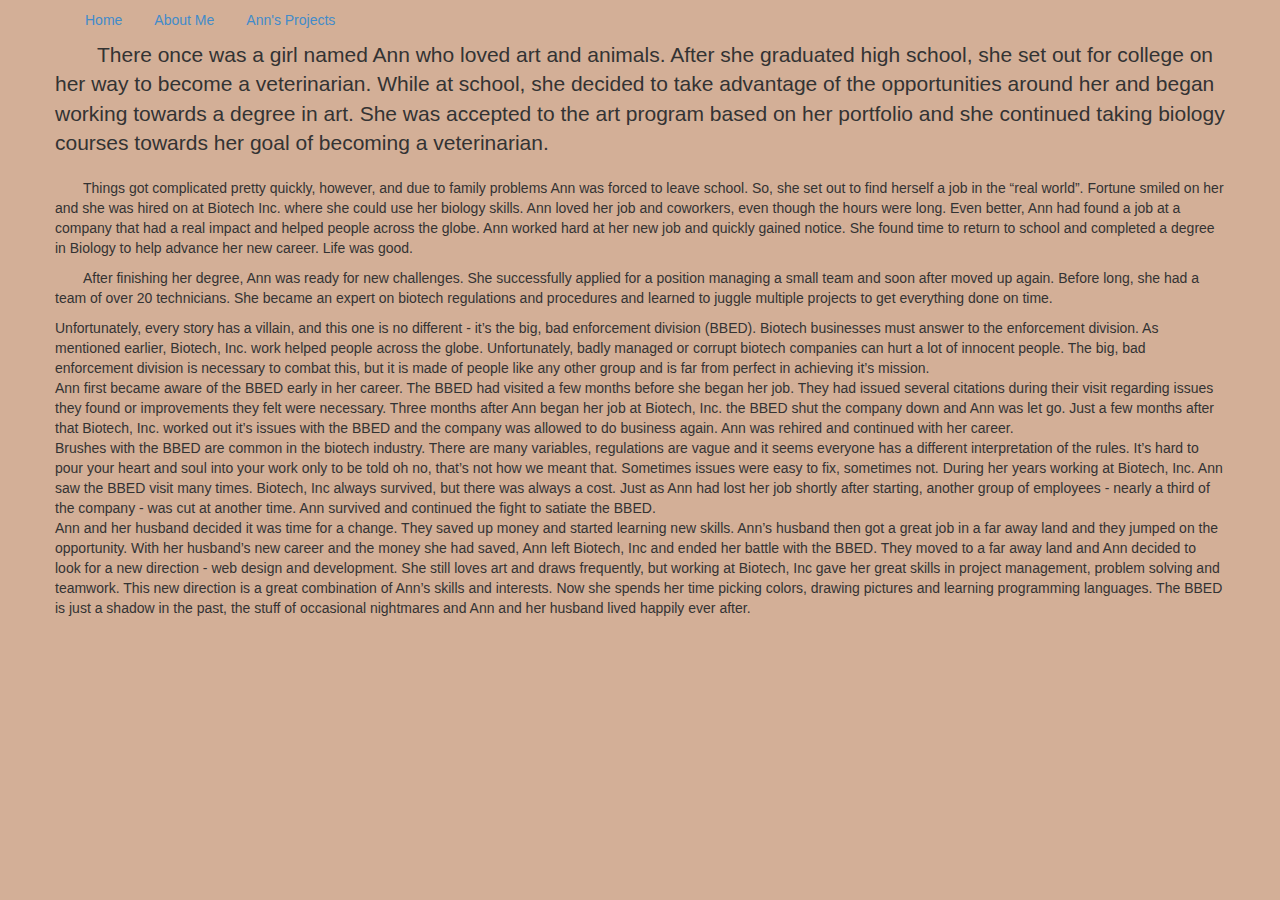
==== aboutme.html @ ac1ff245 "Added Files" ====
<!DOCTYPE html>
<html lang="en">
  <head>
    <meta charset="utf-8">
    <meta http-equiv="X-UA-Compatible" content="IE=edge">
    <meta name="viewport" content="width=device-width, initial-scale=1">
    <title>Ann's Page</title>

    <!-- Bootstrap -->
    <link href="css/bootstrap.min.css" rel="stylesheet">
    <link href="css/bootstrap-theme.min.css" rel="stylesheet">
    <link href="css/style.css" rel="stylesheet">

    <!-- HTML5 Shim and Respond.js IE8 support of HTML5 elements and media queries -->
    <!-- WARNING: Respond.js doesn't work if you view the page via file:// -->
    <!--[if lt IE 9]>
      <script src="https://oss.maxcdn.com/html5shiv/3.7.2/html5shiv.min.js"></script>
      <script src="https://oss.maxcdn.com/respond/1.4.2/respond.min.js"></script>
    <![endif]-->
  </head>
  <body>
    <!-- begin nav-pills container -->
    <div class="container">
      <ul class="nav nav-pills">
        <li><a href="index.html">Home</a></li>
        <li><a href="aboutme.html">About Me</a></li>
        <li><a href="projects.html">Ann's Projects</a></li>
      </ul>
    </div>
    <!-- end nav-pills container -->
    <!-- begin content container -->
    <div class="container anns-box">
      <div class="row">
        <p class="lead">
          There once was a girl named Ann who loved art and animals.  After she graduated high school, she set out for college on her way to become a veterinarian.  While at school, she decided to take advantage of the opportunities around her and began working towards a degree in art. She was accepted to the art program based on her portfolio and she continued taking biology courses towards her goal of becoming a veterinarian.
        </p>
        <p>
          Things got complicated pretty quickly, however, and due to family problems Ann was forced to leave school.  So, she set out to find herself a job in the “real world”.  Fortune smiled on her and she was hired on at Biotech Inc. where she could use her biology skills.  Ann loved her job and coworkers, even though the hours were long.  Even better, Ann had found a job at a company that had a real impact and helped people across the globe.  Ann worked hard at her new job and quickly gained notice.  She found time to return to school and completed a degree in Biology to help advance her new career.  Life was good.
        </p>
        <p>
          After finishing her degree, Ann was ready for new challenges. She successfully applied for a position managing a small team and soon after moved up again.  Before long, she had a team of over 20 technicians.  She became an expert on biotech regulations and procedures and learned to juggle multiple projects to get everything done on time.
        </p>

Unfortunately, every story has a villain, and this one is no different - it’s the big, bad enforcement division (BBED).  Biotech businesses must answer to the enforcement division.  As mentioned earlier, Biotech, Inc. work helped people across the globe.  Unfortunately, badly managed or corrupt biotech companies can hurt a lot of innocent people.  The big, bad enforcement division is necessary to combat this, but it is made of people like any other group and is far from perfect in achieving it’s mission.<br>

Ann first became aware of the BBED early in her career.  The BBED had visited a few months before she began her job.  They had issued several citations during their visit regarding issues they found or improvements they felt were necessary.  Three months after Ann began her job at Biotech, Inc. the BBED shut the company down and Ann was let go.  Just a few months after that Biotech, Inc. worked out it’s issues with the BBED and the company was allowed to do business again.  Ann was rehired and continued with her career.<br>

Brushes with the BBED are common in the biotech industry.  There are many variables, regulations are vague and it seems everyone has a different interpretation of the rules.  It’s hard to pour your heart and soul into your work only to be told oh no, that’s not how we meant that.  Sometimes issues were easy to fix, sometimes not.  During her years working at Biotech, Inc. Ann saw the BBED visit many times.  Biotech, Inc always survived, but there was always a cost.  Just as Ann had lost her job shortly after starting, another group of employees - nearly a third of the company - was cut at another time.  Ann survived and continued the fight to satiate the BBED.<br>

Ann and her husband decided it was time for a change.  They saved up money and started learning new skills.  Ann’s husband then got a great job in a far away land and they jumped on the opportunity.  With her husband’s new career and the money she had saved, Ann left Biotech, Inc and ended her battle with the BBED.  They moved to a far away land and Ann decided to look for a new direction - web design and development.  She still loves art and draws frequently, but working at Biotech, Inc gave her great skills in project management, problem solving and teamwork.  This new direction is a great combination of Ann’s skills and interests.  Now she spends her time picking colors, drawing pictures and learning programming languages.  The BBED is just a shadow in the past, the stuff of occasional nightmares and Ann and her husband lived happily ever after.
</p>
      </div>
    </div>
    <!-- end content container -->
    <!-- jQuery (necessary for Bootstrap's JavaScript plugins) -->
    <script src="https://ajax.googleapis.com/ajax/libs/jquery/1.11.1/jquery.min.js"></script>
    <!-- Include all compiled plugins (below), or include individual files as needed -->
    <script src="js/bootstrap.min.js"></script>
    <script src="js/plugins.js"></script>
  </body>
</html>
---- css/style.css ----
/*Main color: #97D4AF*/
/*Overall background color and fonts*/
body {
	background-color: #D3AF97;
	font-family: verdana, arial, helvetica, sans-serif;
	margin: auto;
}
header {
	height: 2em;
	font-size: 5em;
	color: #FE73FE;
	text-align: center;
}
p {
	text-indent: 2em;
}
#content {
	margin-left: 5em;
	margin-right: 5em;
	clear: both;
}
/*Formatting for photobox and images*/
.photobox {
	text-align: center;
}
.photobox p {
	display: inline-block;
	color: white;
	text-align: center;
	font-size: 8pt; 
	font-style: italic; 
	background-color: #6F482E; 
	margin: 10px 0px 10px 10px; 
	border: solid black; 
	border-width: 1px 4px 4px 1px; 
	padding: 10px;
}
.photo {
	display: block;
}
#content img {
	border: 1px solid gray;
}
#inlinePhoto {
	float: right;
	margin: 0.5em 0em 0.5em 0.5em;
}
/*Menu items*/
#menu {
	overflow: auto;
}
#menu ul {
	list-style: none;
	padding: 0;
	margin: 0;
	text-align: center;
}
#menu li {
	background: -webkit-linear-gradient(#97D4AF, #DFF1E6 25%, #4EB677);
  	background: -o-linear-gradient(#97D4AF, #DFF1E6 25%, #4EB677);
  	background: -moz-linear-gradient(#97D4AF, #DFF1E6 25%, #4EB677);
  	background: linear-gradient(#97D4AF, #DFF1E6 25%, #4EB677);
	color: black;
	display: inline;
	float: left;
	width: 20%;
	margin-bottom: .5em;
}
#menu a {
	text-decoration: none;
	color: black;
	display: block;
	padding-top: 0.5em;
	padding-bottom: 0.5em;
}
#menu a:hover {
	background: -webkit-linear-gradient(#97D4AF, #DFF1E6 75%, #4EB677);
  	background: -o-linear-gradient(#97D4AF, #DFF1E6 75%, #4EB677);
  	background: -moz-linear-gradient(#97D4AF, #DFF1E6 75%, #4EB677);
  	background: linear-gradient(#97D4AF, #DFF1E6 75%, #4EB677);
  	border-left: 1px solid gray;
  	border-right: 1px solid gray;
  	color: #AF97D3;
}
/*Flipping list*/
.flipList {
	width: 15em;
	background-color: #97D4AF;
}
.flip li {
	list-style: none;
}
.flip a {
	text-decoration: none;
	color: black;
	display: block;
	padding-top: 0.5em;
	padding-bottom: 0.5em;
}
.flipList:hover {
	cursor: pointer;
}
/*Flipping squares*/
.square {
	background-color: white;
	border: 1px solid black;
	width: 55px;
	height: 55px;
	float: left;
	margin: 1px;
}
#squareWrapper {
	width: 590px;
	border: 1em ridge gray;
	display: inline-block;
}
.square2 {
	background-color: white;
	border: 1px solid black;
	width: 55px;
	height: 55px;
	float: left;
	margin: 1px;
}
#squareWrapper2 {
	width: 156px;
	border: 1em ridge gray;
	display: inline-block;
}
.square3 {
	float: left;
}
/*Definition List*/
#defList {
	width: 900px;
	margin: auto;
	text-align: center;
	margin-top: 2em;
	margin-bottom: 2em;
	clear: both;
}
dt {
	cursor: pointer;
	background: #AF97D3;
	border-top: 1px solid #E6DEF1;
	border-bottom: 1px solid #774FB4;
}
dt:first-child { 
	border-top: none;
}
dt:nth-last-child(2) {
	border-bottom: none;
}
dd {
	background: #E6DEF1;
	margin: 0;
}
.hide {
	display: none;
}
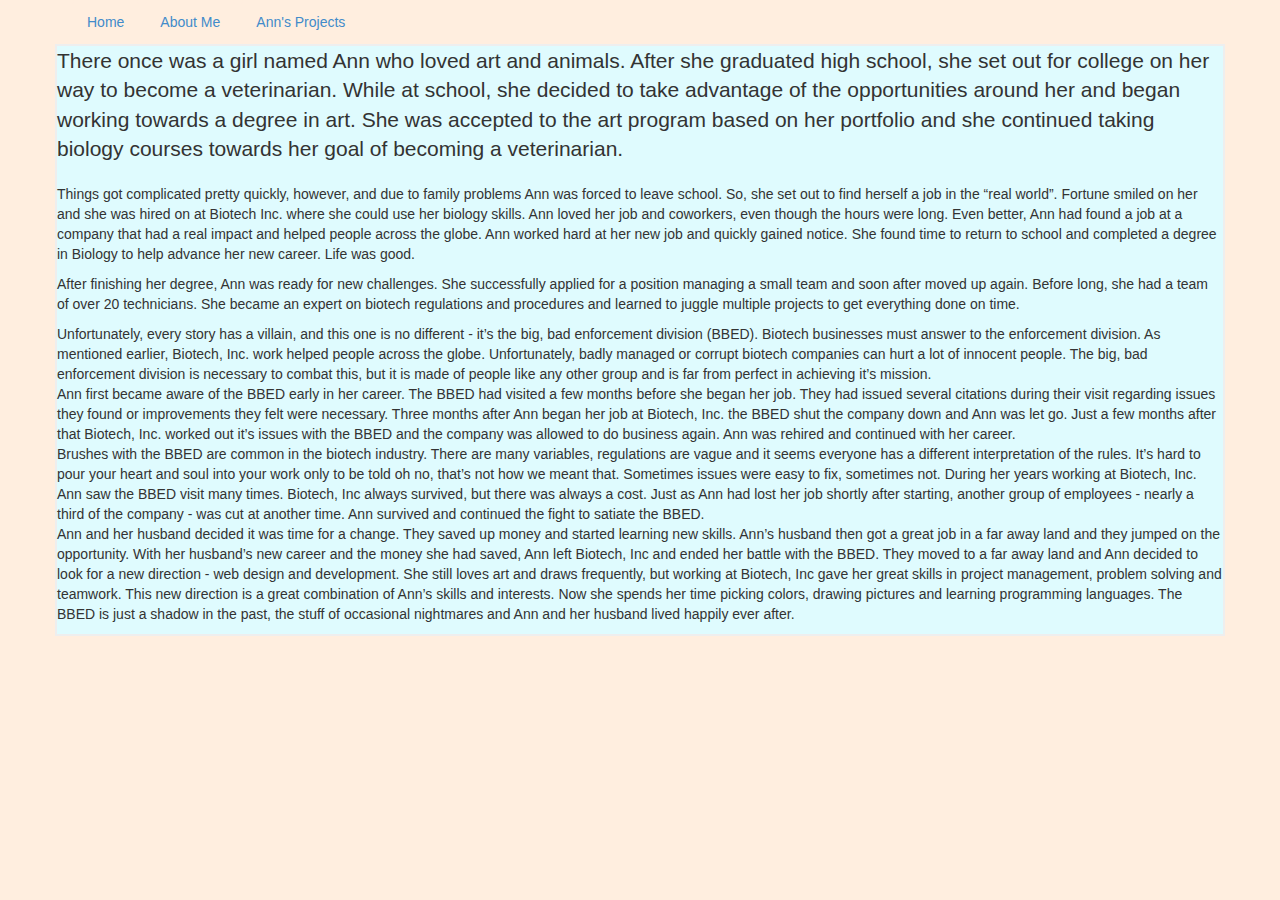
==== commit 5743d9ca: "Fun with parallax!" ====
--- a/aboutme.html
+++ b/aboutme.html
@@ -32,7 +32,7 @@
     <div class="container anns-box">
       <div class="row">
         <p class="lead">
-          There once was a girl named Ann who loved art and animals.  After she graduated high school, she set out for college on her way to become a veterinarian.  While at school, she decided to take advantage of the opportunities around her and began working towards a degree in art. She was accepted to the art program based on her portfolio and she continued taking biology courses towards her goal of becoming a veterinarian.
+          <span class="annintro">There once was a girl named Ann who loved art and animals.  After she graduated high school, she set out for college on her way to become a veterinarian.</span>  While at school, she decided to take advantage of the opportunities around her and began working towards a degree in art. She was accepted to the art program based on her portfolio and she continued taking biology courses towards her goal of becoming a veterinarian.
         </p>
         <p>
           Things got complicated pretty quickly, however, and due to family problems Ann was forced to leave school.  So, she set out to find herself a job in the “real world”.  Fortune smiled on her and she was hired on at Biotech Inc. where she could use her biology skills.  Ann loved her job and coworkers, even though the hours were long.  Even better, Ann had found a job at a company that had a real impact and helped people across the globe.  Ann worked hard at her new job and quickly gained notice.  She found time to return to school and completed a degree in Biology to help advance her new career.  Life was good.
--- a/css/style.css
+++ b/css/style.css
@@ -1,163 +1,185 @@
-/*Main color: #97D4AF*/
-/*Overall background color and fonts*/
 body {
-	background-color: #D3AF97;
-	font-family: verdana, arial, helvetica, sans-serif;
-	margin: auto;
+	background: #FFEEDF;
+	
 }
-header {
-	height: 2em;
-	font-size: 5em;
-	color: #FE73FE;
-	text-align: center;
+
+.img-bordered {
+	border: solid #eeeeee 2px;
 }
-p {
-	text-indent: 2em;
+
+.jumbotron {
+	background: #DFFBFE;
+	border: solid #eeeeee 2px;
 }
-#content {
-	margin-left: 5em;
-	margin-right: 5em;
-	clear: both;
+/*Styling for nav pills*/
+.nav-pills > li > a:hover {
+	background: #DFFBFE;
+	border: solid #eeeeee 2px;
 }
-/*Formatting for photobox and images*/
-.photobox {
-	text-align: center;
+.nav-pills > li > a {
+	background: #FFEEDF;
+	border: solid #FFEEDF 2px;
 }
-.photobox p {
-	display: inline-block;
-	color: white;
-	text-align: center;
-	font-size: 8pt; 
-	font-style: italic; 
-	background-color: #6F482E; 
-	margin: 10px 0px 10px 10px; 
-	border: solid black; 
-	border-width: 1px 4px 4px 1px; 
-	padding: 10px;
+
+/*add border and background to columns on front page*/
+.anns-box {
+	background: #DFFBFE;
+	border: solid #eeeeee 2px;
 }
-.photo {
-	display: block;
+
+/*Styling for columns of same height*/
+.container-xs-height {
+	display: table;
+	padding-left: 0px;
+	padding-right: 0px;
 }
-#content img {
-	border: 1px solid gray;
+.row-xs-height {
+	display: table-row;
 }
-#inlinePhoto {
-	float: right;
-	margin: 0.5em 0em 0.5em 0.5em;
+.col-xs-height {
+	display: table-cell;
+	float: none;
 }
-/*Menu items*/
-#menu {
-	overflow: auto;
+
+/*styling for animated boxes*/
+.anns-wrapper {
+	padding: 3px;
 }
-#menu ul {
-	list-style: none;
-	padding: 0;
-	margin: 0;
-	text-align: center;
-}
-#menu li {
-	background: -webkit-linear-gradient(#97D4AF, #DFF1E6 25%, #4EB677);
-  	background: -o-linear-gradient(#97D4AF, #DFF1E6 25%, #4EB677);
-  	background: -moz-linear-gradient(#97D4AF, #DFF1E6 25%, #4EB677);
-  	background: linear-gradient(#97D4AF, #DFF1E6 25%, #4EB677);
-	color: black;
-	display: inline;
-	float: left;
-	width: 20%;
-	margin-bottom: .5em;
-}
-#menu a {
-	text-decoration: none;
-	color: black;
-	display: block;
-	padding-top: 0.5em;
-	padding-bottom: 0.5em;
-}
-#menu a:hover {
-	background: -webkit-linear-gradient(#97D4AF, #DFF1E6 75%, #4EB677);
-  	background: -o-linear-gradient(#97D4AF, #DFF1E6 75%, #4EB677);
-  	background: -moz-linear-gradient(#97D4AF, #DFF1E6 75%, #4EB677);
-  	background: linear-gradient(#97D4AF, #DFF1E6 75%, #4EB677);
-  	border-left: 1px solid gray;
-  	border-right: 1px solid gray;
-  	color: #AF97D3;
-}
-/*Flipping list*/
-.flipList {
-	width: 15em;
-	background-color: #97D4AF;
-}
-.flip li {
-	list-style: none;
-}
-.flip a {
-	text-decoration: none;
-	color: black;
-	display: block;
-	padding-top: 0.5em;
-	padding-bottom: 0.5em;
-}
-.flipList:hover {
-	cursor: pointer;
-}
-/*Flipping squares*/
-.square {
-	background-color: white;
-	border: 1px solid black;
-	width: 55px;
-	height: 55px;
-	float: left;
-	margin: 1px;
-}
-#squareWrapper {
-	width: 590px;
-	border: 1em ridge gray;
-	display: inline-block;
-}
-.square2 {
-	background-color: white;
-	border: 1px solid black;
-	width: 55px;
-	height: 55px;
-	float: left;
-	margin: 1px;
-}
-#squareWrapper2 {
-	width: 156px;
-	border: 1em ridge gray;
-	display: inline-block;
-}
-.square3 {
-	float: left;
-}
-/*Definition List*/
-#defList {
-	width: 900px;
-	margin: auto;
-	text-align: center;
-	margin-top: 2em;
-	margin-bottom: 2em;
-	clear: both;
-}
-dt {
-	cursor: pointer;
-	background: #AF97D3;
-	border-top: 1px solid #E6DEF1;
-	border-bottom: 1px solid #774FB4;
-}
-dt:first-child { 
-	border-top: none;
-}
-dt:nth-last-child(2) {
-	border-bottom: none;
-}
-dd {
-	background: #E6DEF1;
-	margin: 0;
-}
-.hide {
-	display: none;
+.aniwrap {
+	background: #DFFBFE;
 }
 
 
+/*CSS for scrolling stuff*/
 
+html, body {
+	height:100%;
+}
+
+.skrollr-desktop body {
+	height:100% !important;
+}
+
+.parallax-image-wrapper {
+	position:fixed;
+	left:0;
+	width:100%;
+	overflow:hidden;
+}
+
+.parallax-image-wrapper-50 {
+	height:50%;
+	top:-50%;
+}
+
+.parallax-image-wrapper-100 {
+	height:100%;
+	top:-100%;
+}
+
+.parallax-image {
+	display:none;
+	position:absolute;
+	bottom:0;
+	left:0;
+	width:100%;
+	background-repeat:no-repeat;
+	background-position:center;
+	background-size:cover;
+}
+
+.parallax-image-50 {
+	height:200%;
+	top:-50%;
+}
+
+.parallax-image-100 {
+	height:100%;
+	top:0;
+}
+
+.parallax-image.skrollable-between {
+	display:block;
+}
+
+.no-skrollr .parallax-image-wrapper {
+	display:none !important;
+}
+
+#skrollr-body {
+	height:100%;
+	overflow:visible;
+	position:relative;
+}
+
+.gap {
+	background:transparent center no-repeat;
+	background-size:cover;
+}
+
+.skrollr .gap {
+	background:transparent !important;
+}
+
+.gap-50 {
+	height:50%;
+}
+
+.gap-100 {
+	height:100%;
+}
+
+.header, .content {
+	padding:1em;
+
+	-webkit-box-sizing:border-box;
+	-moz-box-sizing:border-box;
+	box-sizing:border-box;
+}
+
+.content-full {
+	height:100%;
+}
+
+#done {
+	height:100%;
+}
+
+.centered-header {
+	width: 100%;
+	height: 100%;
+	display: table-cell;
+	vertical-align: middle;
+	text-align: center;
+}
+
+/*testing*/
+.parallax-image-wrapper-100-top {
+	height:50%;
+	top:-50%;
+}
+
+.parallax-image-100-top {
+	height:200%;
+	top:-50%;
+}
+
+.gap-100-top {
+	height:50%;
+}
+
+/*style for overlay content in scrolling*/
+.annContainer {
+	display: table;
+	table-layout: fixed;
+	width: 100%;
+	height: 100%;
+	overflow: hidden;
+	position: relative;
+	
+}
+
+.annContent {
+	display: table-cell;
+	vertical-align: bottom;
+}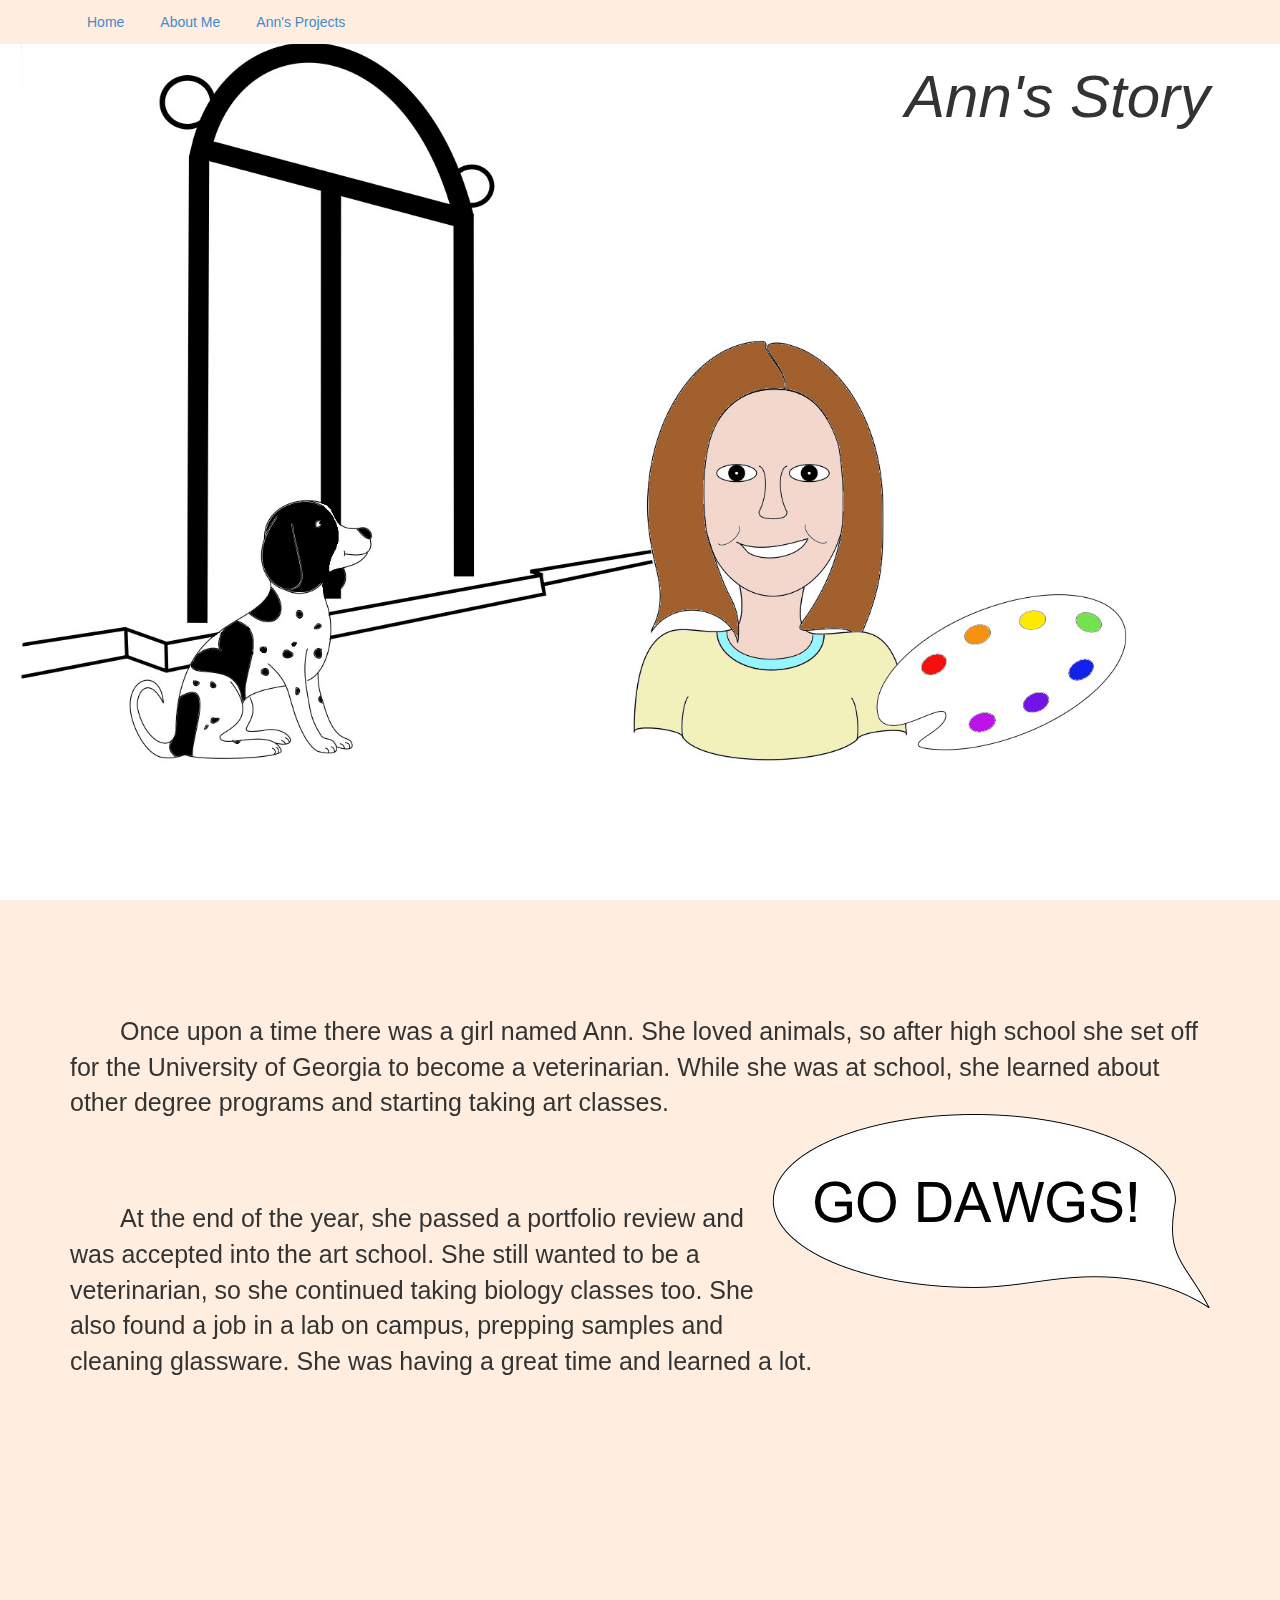
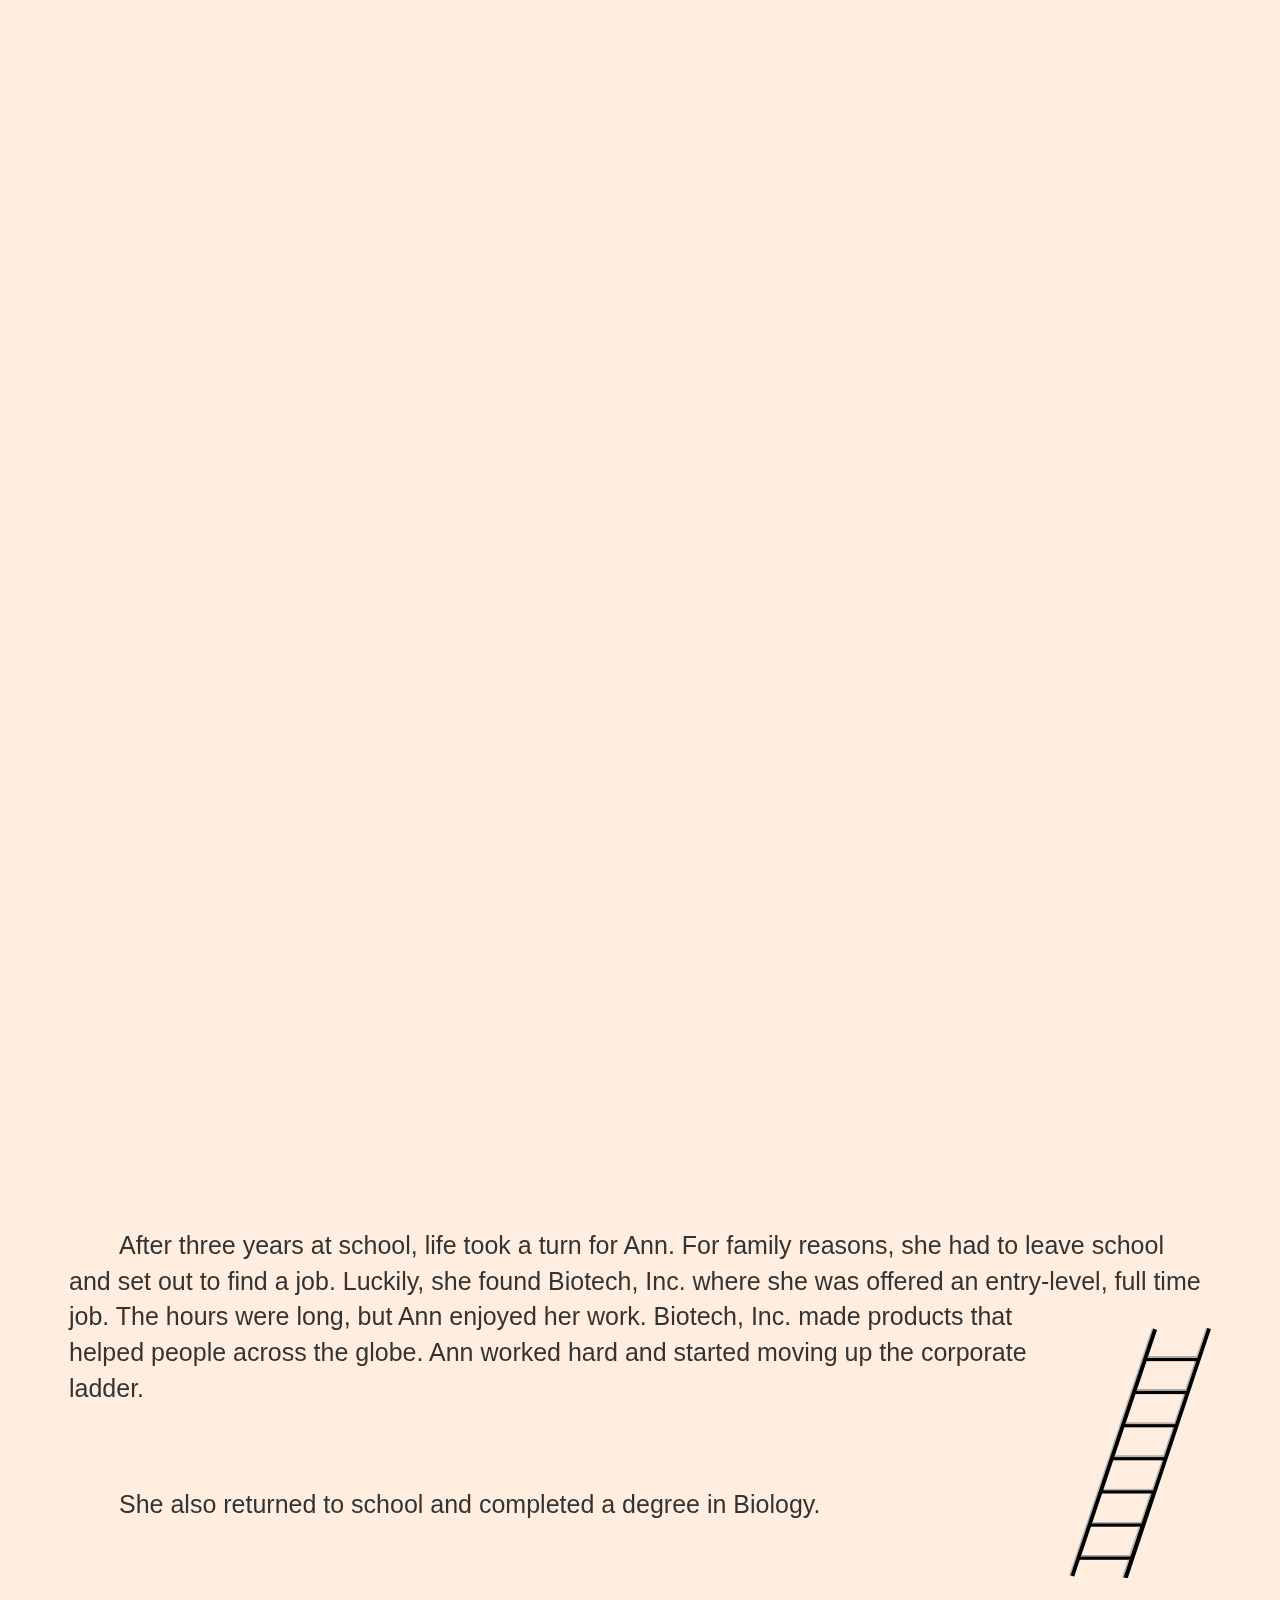
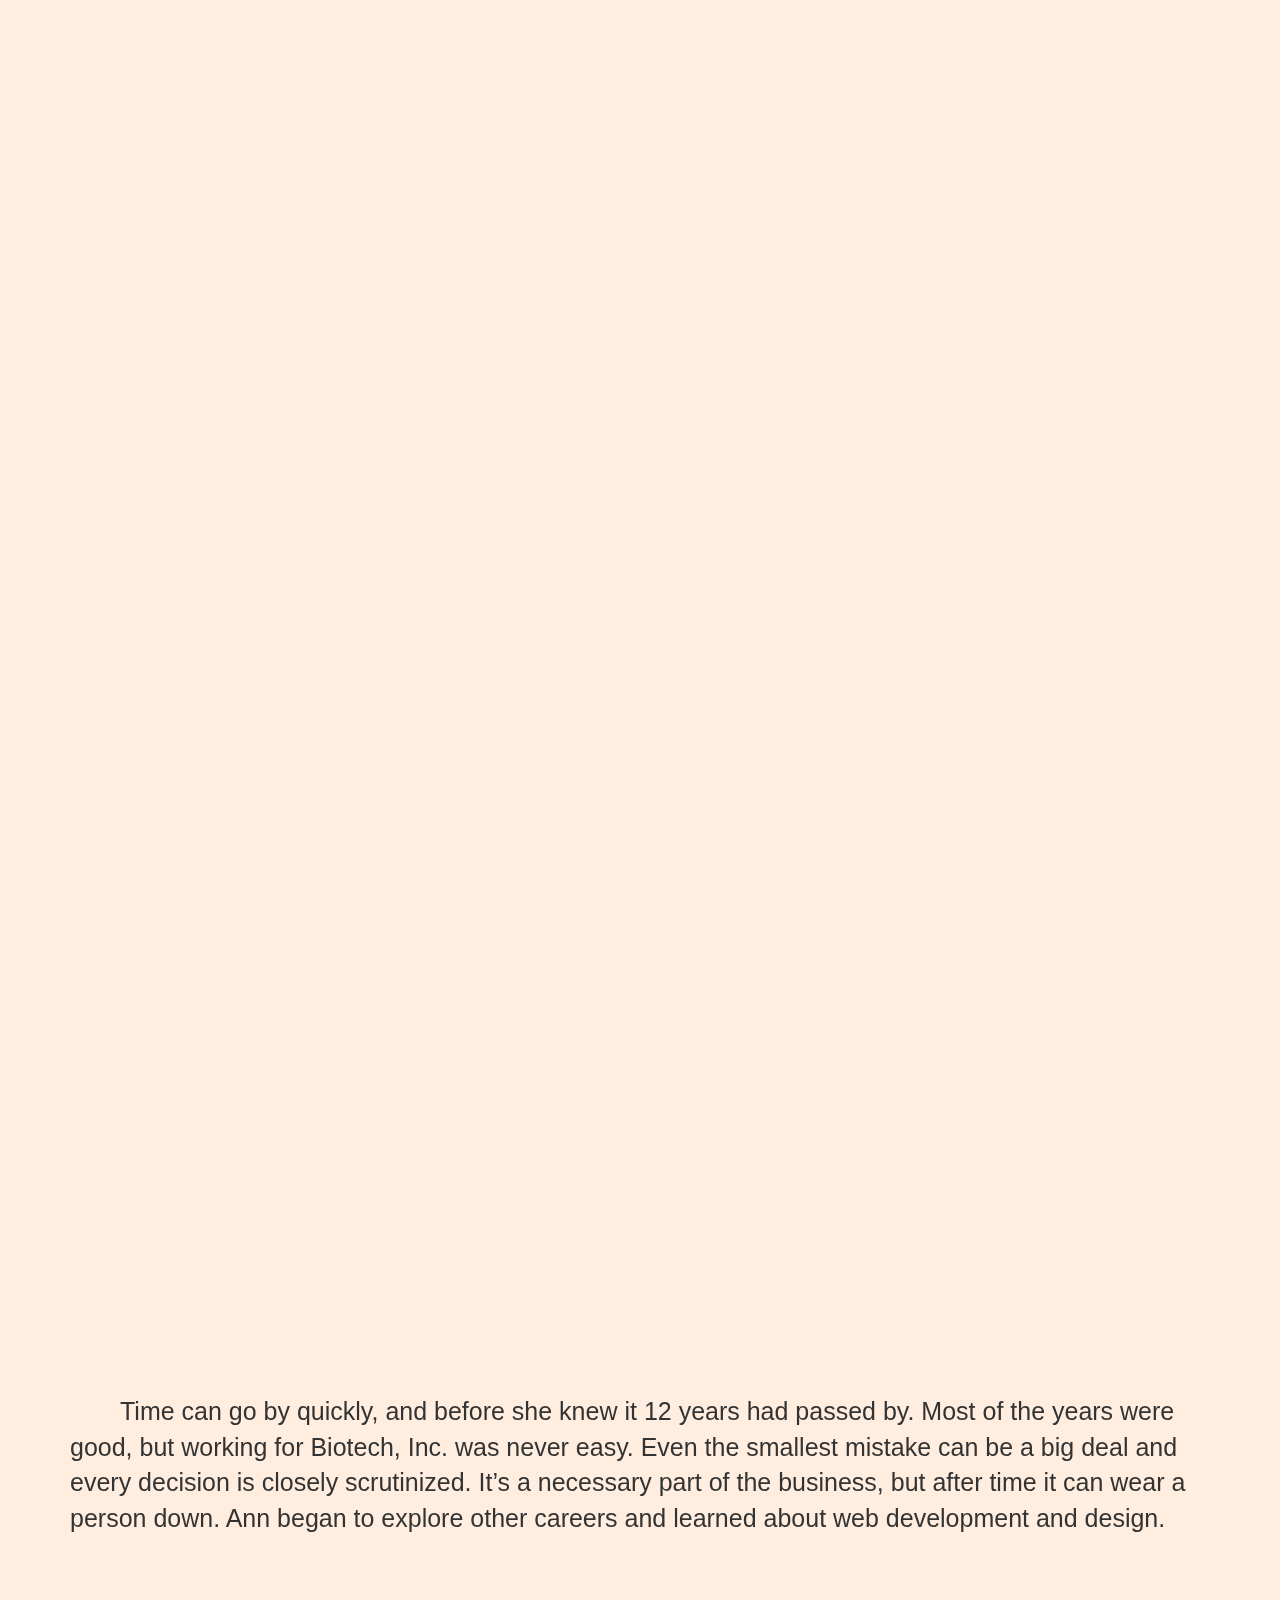
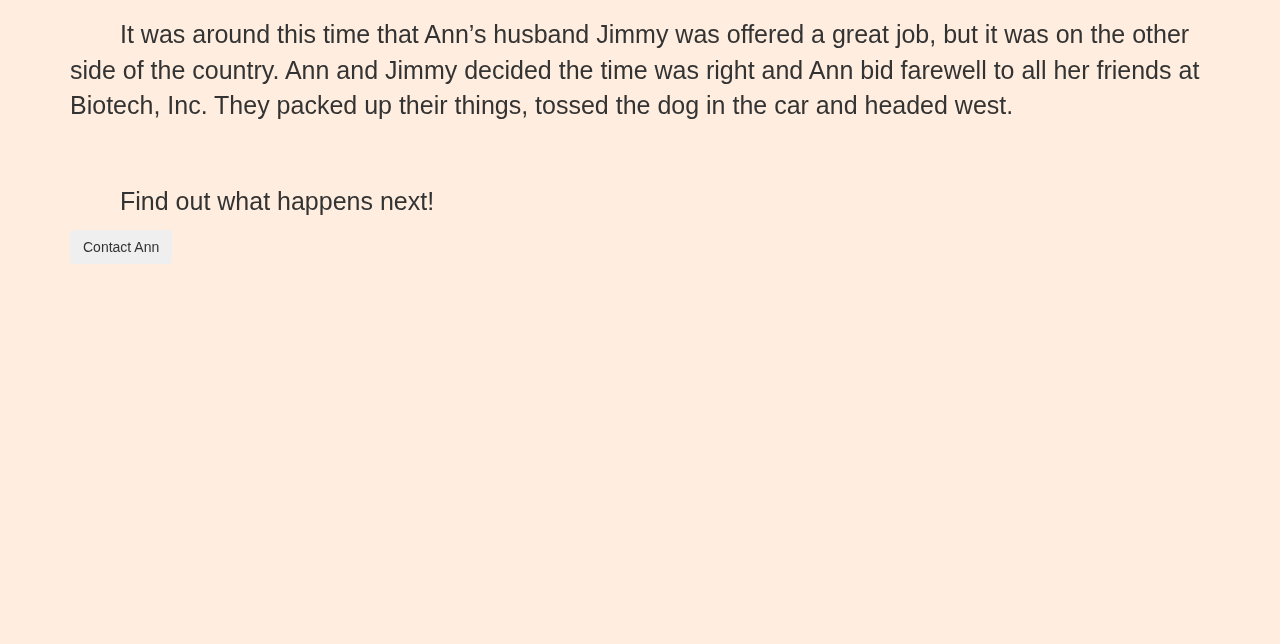
==== commit 3c201d90: "Lots of updates" ====
--- a/aboutme.html
+++ b/aboutme.html
@@ -19,43 +19,130 @@
     <![endif]-->
   </head>
   <body>
-    <!-- begin nav-pills container -->
-    <div class="container">
-      <ul class="nav nav-pills">
-        <li><a href="index.html">Home</a></li>
-        <li><a href="aboutme.html">About Me</a></li>
-        <li><a href="projects.html">Ann's Projects</a></li>
-      </ul>
+    <!-- background appears after section1 -->
+    <div
+      class="parallax-image-wrapper parallax-image-wrapper-100"
+      data-anchor-target="#section1 + .gap"
+      data-bottom-top="transform:translate3d(0px, 200%, 0px)"
+      data-top-bottom="transform:translate3d(0px, 0%, 0px)">
+
+      <div
+        class="parallax-image parallax-image-100"
+        style="background-image:url(img/anndrawing1.jpg)"
+        data-anchor-target="#section1 + .gap"
+        data-bottom-top="transform: translate3d(0px, -100%, 0px);"
+        data-top-bottom="transform: translate3d(0px, 100%, 0px);"
+      ></div>
+      <!--the +/-80% translation can be adjusted to control the speed difference of the image-->
     </div>
-    <!-- end nav-pills container -->
-    <!-- begin content container -->
-    <div class="container anns-box">
-      <div class="row">
-        <p class="lead">
-          <span class="annintro">There once was a girl named Ann who loved art and animals.  After she graduated high school, she set out for college on her way to become a veterinarian.</span>  While at school, she decided to take advantage of the opportunities around her and began working towards a degree in art. She was accepted to the art program based on her portfolio and she continued taking biology courses towards her goal of becoming a veterinarian.
+    <!-- end post-section1 background -->
+    <!-- begin post-section2 background -->
+    <div
+      class="parallax-image-wrapper parallax-image-wrapper-100"
+      data-anchor-target="#section2 + .gap"
+      data-bottom-top="transform:translate3d(0px, 200%, 0px)"
+      data-top-bottom="transform:translate3d(0px, 0%, 0px)">
+
+      <div
+        class="parallax-image parallax-image-100"
+        style="background-image:url(img/anndrawing2.jpg)"
+        data-anchor-target="#section2 + .gap"
+        data-bottom-top="transform: translate3d(0px, -100%, 0px);"
+        data-top-bottom="transform: translate3d(0px, 100%, 0px);"
+      ></div>
+    </div>
+    <!-- end post-section2 background -->
+    <!-- begin post-section3 background -->
+    <div
+      class="parallax-image-wrapper parallax-image-wrapper-100"
+      data-anchor-target="#section3 + .gap"
+      data-bottom-top="transform:translate3d(0px, 200%, 0px)"
+      data-top-bottom="transform:translate3d(0px, 0%, 0px)">
+
+      <div
+        class="parallax-image parallax-image-100"
+        style="background-image:url(img/anndrawing3.jpg)"
+        data-anchor-target="#section3 + .gap"
+        data-bottom-top="transform: translate3d(0px, -100%, 0px);"
+        data-top-bottom="transform: translate3d(0px, 100%, 0px);"
+      ></div>
+    </div>
+    <!-- end post-section3 background -->
+    
+    <!-- begin skrollr-body, this the part that moves normally with scroll bar -->
+    <div id="skrollr-body">
+      <!-- section1 -->
+        <!-- begin nav-pills container -->
+        <div class="container" id="section1">
+          <ul class="nav nav-pills">
+            <li><a href="index.html">Home</a></li>
+            <li><a href="aboutme.html">About Me</a></li>
+            <li><a href="projects.html">Ann's Projects</a></li>
+          </ul>
+        </div>
+        <!-- end nav-pills container -->
+      <!-- end section1 -->
+      <!-- gap1 -->
+      <div class="gap gap-100 container" style="background-image:url(img/anndrawing1.jpg);">
+        <div class="annContainer">
+          <div class="annContent">
+            <h1 class="italic hstory">Ann's Story</h1>
+          </div>
+        </div>
+      </div>
+      <!-- end gap1 -->
+      <!-- section2 -->
+      <div class="content-full container" id="section2">
+        <br>
+        <div class="filler"></div>
+        <img src="img/godawgs.jpg" id="godawgs" class="img-responsive imgstory">
+        <p class="pstory">Once upon a time there was a girl named Ann.  She loved animals, so after high school she set off for the University of Georgia to become a veterinarian.  While she was at school, she learned about other degree programs and starting taking art classes.</p>
+        <br>
+        <p class="pstory">  At the end of the year, she passed a portfolio review and was accepted into the art school.  She still wanted to be a veterinarian, so she continued taking biology classes too.  She also found a job in a lab on campus, prepping samples and cleaning glassware.  She was having a great time and learned a lot.</p>
+      </div>
+      <!-- end section2 -->
+      <!-- gap2 -->
+      <div class="gap gap-100" style="background-image:url(img/anndrawing2.jpg);"></div>
+      <!-- end gap2 -->
+      <!-- section3 -->      
+      <div class="content content-full container" id="section3">
+        <br>
+        <div class="filler"></div>
+        <img src="img/ladder.jpg" id="ladder" class="img-responsive imgstory">
+        <p class="pstory">After three years at school, life took a turn for Ann.  For family reasons, she had to leave school and set out to find a job.  Luckily, she found Biotech, Inc. where she was offered an entry-level, full time job.  The hours were long, but Ann enjoyed her work.  Biotech, Inc. made products that helped people across the globe.  Ann worked hard and started moving up the corporate ladder.</p>
+        <br>
+        <p class="pstory">
+          She also returned to school and completed a degree in Biology.
         </p>
-        <p>
-          Things got complicated pretty quickly, however, and due to family problems Ann was forced to leave school.  So, she set out to find herself a job in the “real world”.  Fortune smiled on her and she was hired on at Biotech Inc. where she could use her biology skills.  Ann loved her job and coworkers, even though the hours were long.  Even better, Ann had found a job at a company that had a real impact and helped people across the globe.  Ann worked hard at her new job and quickly gained notice.  She found time to return to school and completed a degree in Biology to help advance her new career.  Life was good.
-        </p>
-        <p>
-          After finishing her degree, Ann was ready for new challenges. She successfully applied for a position managing a small team and soon after moved up again.  Before long, she had a team of over 20 technicians.  She became an expert on biotech regulations and procedures and learned to juggle multiple projects to get everything done on time.
-        </p>
+      </div>
+      <!-- end section3 -->
+      <!-- gap3 -->
+      <div class="gap gap-100" style="background-image:url(img/dog3.jpg);"></div>
+      <!-- end gap3 -->
+      <!-- begin final section -->
+      <div class="content-full container">
+        <p class="pstory">Time can go by quickly, and before she knew it 12 years had passed by.  Most of the years were good, but working for Biotech, Inc. was never easy.  Even the smallest mistake can be a big deal and every decision is closely scrutinized.  It’s a necessary part of the business, but after time it can wear a person down.  Ann began to explore other careers and learned about web development and design.</p>
+        <br>
+        <p class="pstory">It was around this time that Ann’s husband Jimmy was offered a great job, but it was on the other side of the country.  Ann and Jimmy decided the time was right and Ann bid farewell to all her friends at Biotech, Inc.  They packed up their things, tossed the dog in the car and headed west.</p>
+        <p class="pstory">Find out what happens next!</p>
+        <button class="btn">Contact Ann</button>
+      </div>
+      <!-- end final section -->
+    </div>
+    <!-- end skrollr-body -->
 
-Unfortunately, every story has a villain, and this one is no different - it’s the big, bad enforcement division (BBED).  Biotech businesses must answer to the enforcement division.  As mentioned earlier, Biotech, Inc. work helped people across the globe.  Unfortunately, badly managed or corrupt biotech companies can hurt a lot of innocent people.  The big, bad enforcement division is necessary to combat this, but it is made of people like any other group and is far from perfect in achieving it’s mission.<br>
-
-Ann first became aware of the BBED early in her career.  The BBED had visited a few months before she began her job.  They had issued several citations during their visit regarding issues they found or improvements they felt were necessary.  Three months after Ann began her job at Biotech, Inc. the BBED shut the company down and Ann was let go.  Just a few months after that Biotech, Inc. worked out it’s issues with the BBED and the company was allowed to do business again.  Ann was rehired and continued with her career.<br>
-
-Brushes with the BBED are common in the biotech industry.  There are many variables, regulations are vague and it seems everyone has a different interpretation of the rules.  It’s hard to pour your heart and soul into your work only to be told oh no, that’s not how we meant that.  Sometimes issues were easy to fix, sometimes not.  During her years working at Biotech, Inc. Ann saw the BBED visit many times.  Biotech, Inc always survived, but there was always a cost.  Just as Ann had lost her job shortly after starting, another group of employees - nearly a third of the company - was cut at another time.  Ann survived and continued the fight to satiate the BBED.<br>
-
-Ann and her husband decided it was time for a change.  They saved up money and started learning new skills.  Ann’s husband then got a great job in a far away land and they jumped on the opportunity.  With her husband’s new career and the money she had saved, Ann left Biotech, Inc and ended her battle with the BBED.  They moved to a far away land and Ann decided to look for a new direction - web design and development.  She still loves art and draws frequently, but working at Biotech, Inc gave her great skills in project management, problem solving and teamwork.  This new direction is a great combination of Ann’s skills and interests.  Now she spends her time picking colors, drawing pictures and learning programming languages.  The BBED is just a shadow in the past, the stuff of occasional nightmares and Ann and her husband lived happily ever after.
-</p>
-      </div>
-    </div>
-    <!-- end content container -->
     <!-- jQuery (necessary for Bootstrap's JavaScript plugins) -->
     <script src="https://ajax.googleapis.com/ajax/libs/jquery/1.11.1/jquery.min.js"></script>
     <!-- Include all compiled plugins (below), or include individual files as needed -->
     <script src="js/bootstrap.min.js"></script>
-    <script src="js/plugins.js"></script>
+    <script src="js/plugin.js"></script>
+    <script src="js/skrollr.min.js"></script>
+    <script src="js/ann.js"></script>
+    <script type="text/javascript">
+      skrollr.init({
+        smoothScrolling: false,
+        mobileDeceleration: 0.004
+      });
+    </script>
   </body>
 </html>--- a/css/style.css
+++ b/css/style.css
@@ -141,9 +141,9 @@
 	height:100%;
 }
 
-#done {
-	height:100%;
-}
+/*#done {
+	height:100%;
+}*/
 
 .centered-header {
 	width: 100%;
@@ -170,16 +170,48 @@
 
 /*style for overlay content in scrolling*/
 .annContainer {
-	display: table;
+	/*display: table;
 	table-layout: fixed;
 	width: 100%;
 	height: 100%;
 	overflow: hidden;
-	position: relative;
+	position: relative;*/
 	
 }
 
 .annContent {
-	display: table-cell;
-	vertical-align: bottom;
+	text-align: right;
+	/*display: table-cell;
+	vertical-align: bottom;*/
+}
+
+/*text*/
+.italic {
+	font-style: italic;
+}
+
+.pstory {
+	font-size: 25px;
+	text-indent: 2em;
+	padding-top: 2em;
+}
+
+.hstory {
+	font-size: 60px;
+}
+
+.imgstory {
+	float: right;
+	clear: right;
+}
+
+.filler {
+	height: 150px;
+	width: 1px;
+	float: right;
+	clear: right;
+}
+
+.fillerwrap {
+	float: right;
 }